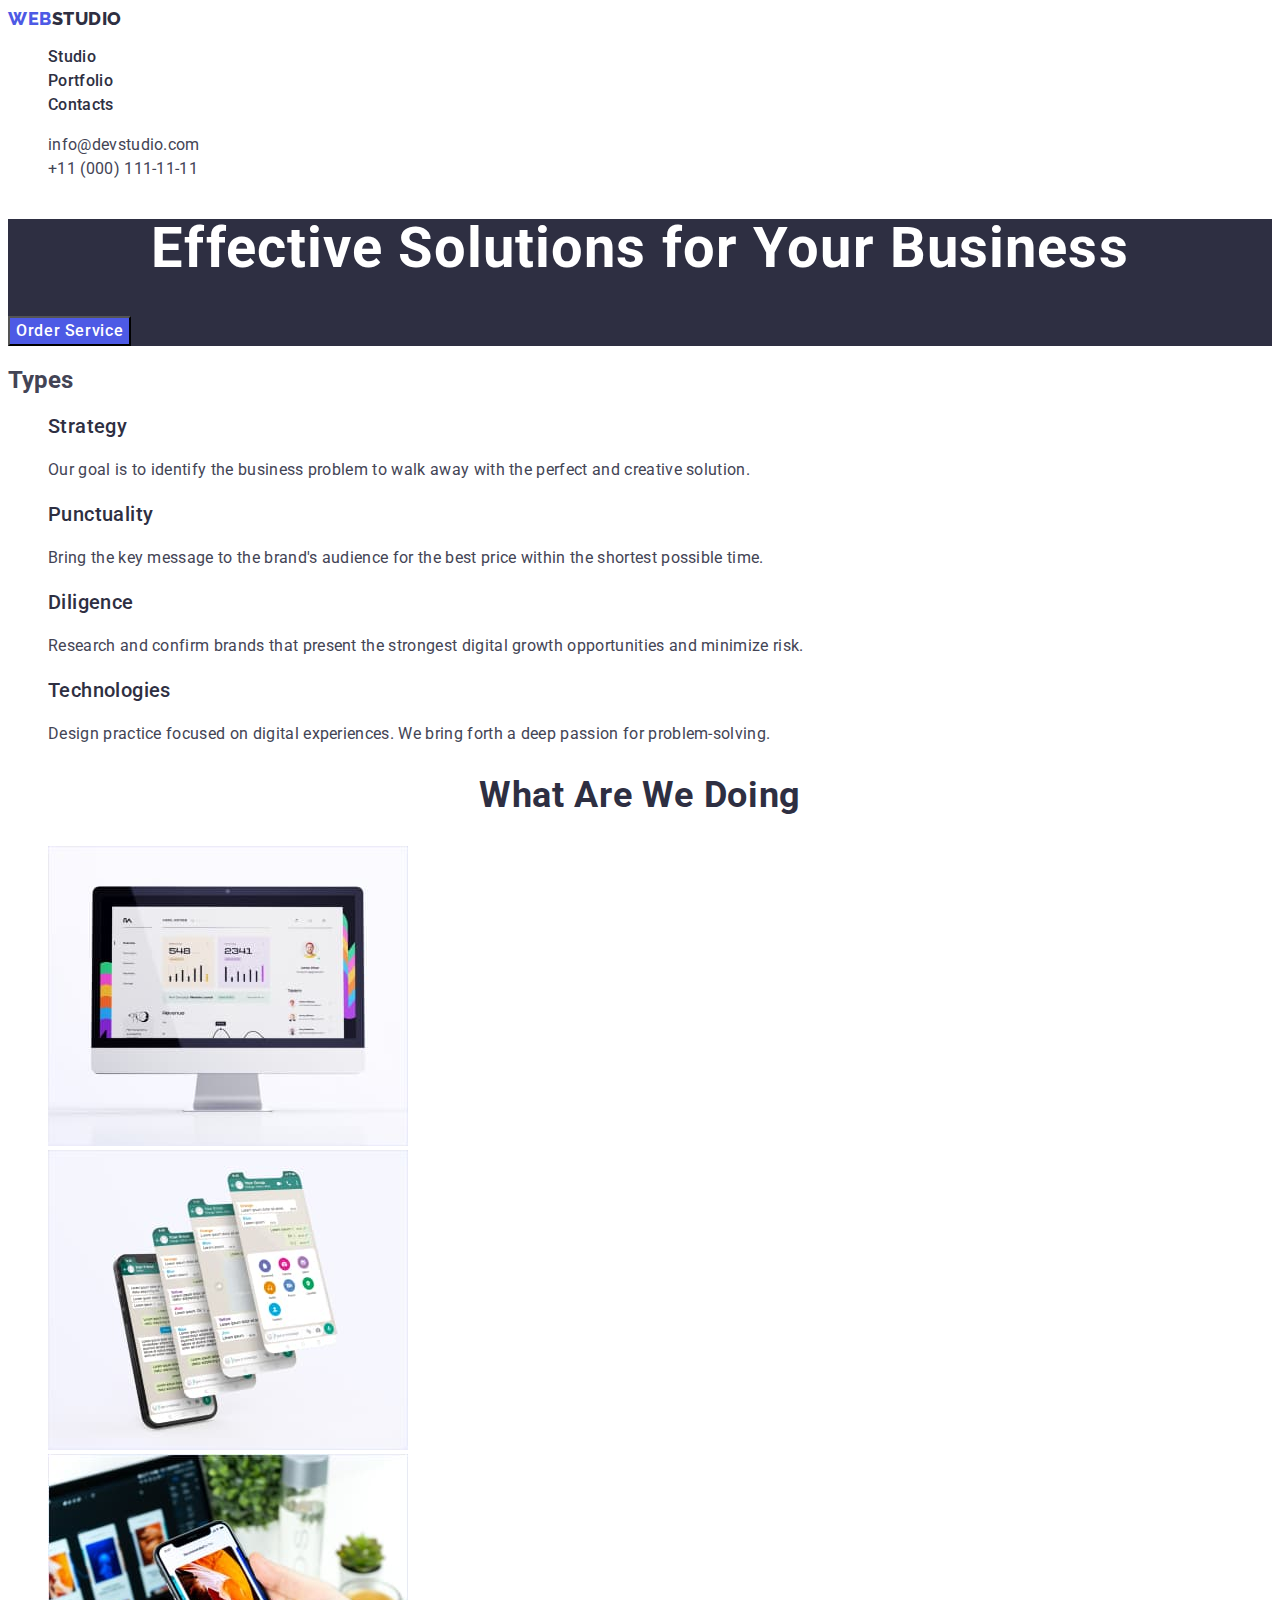
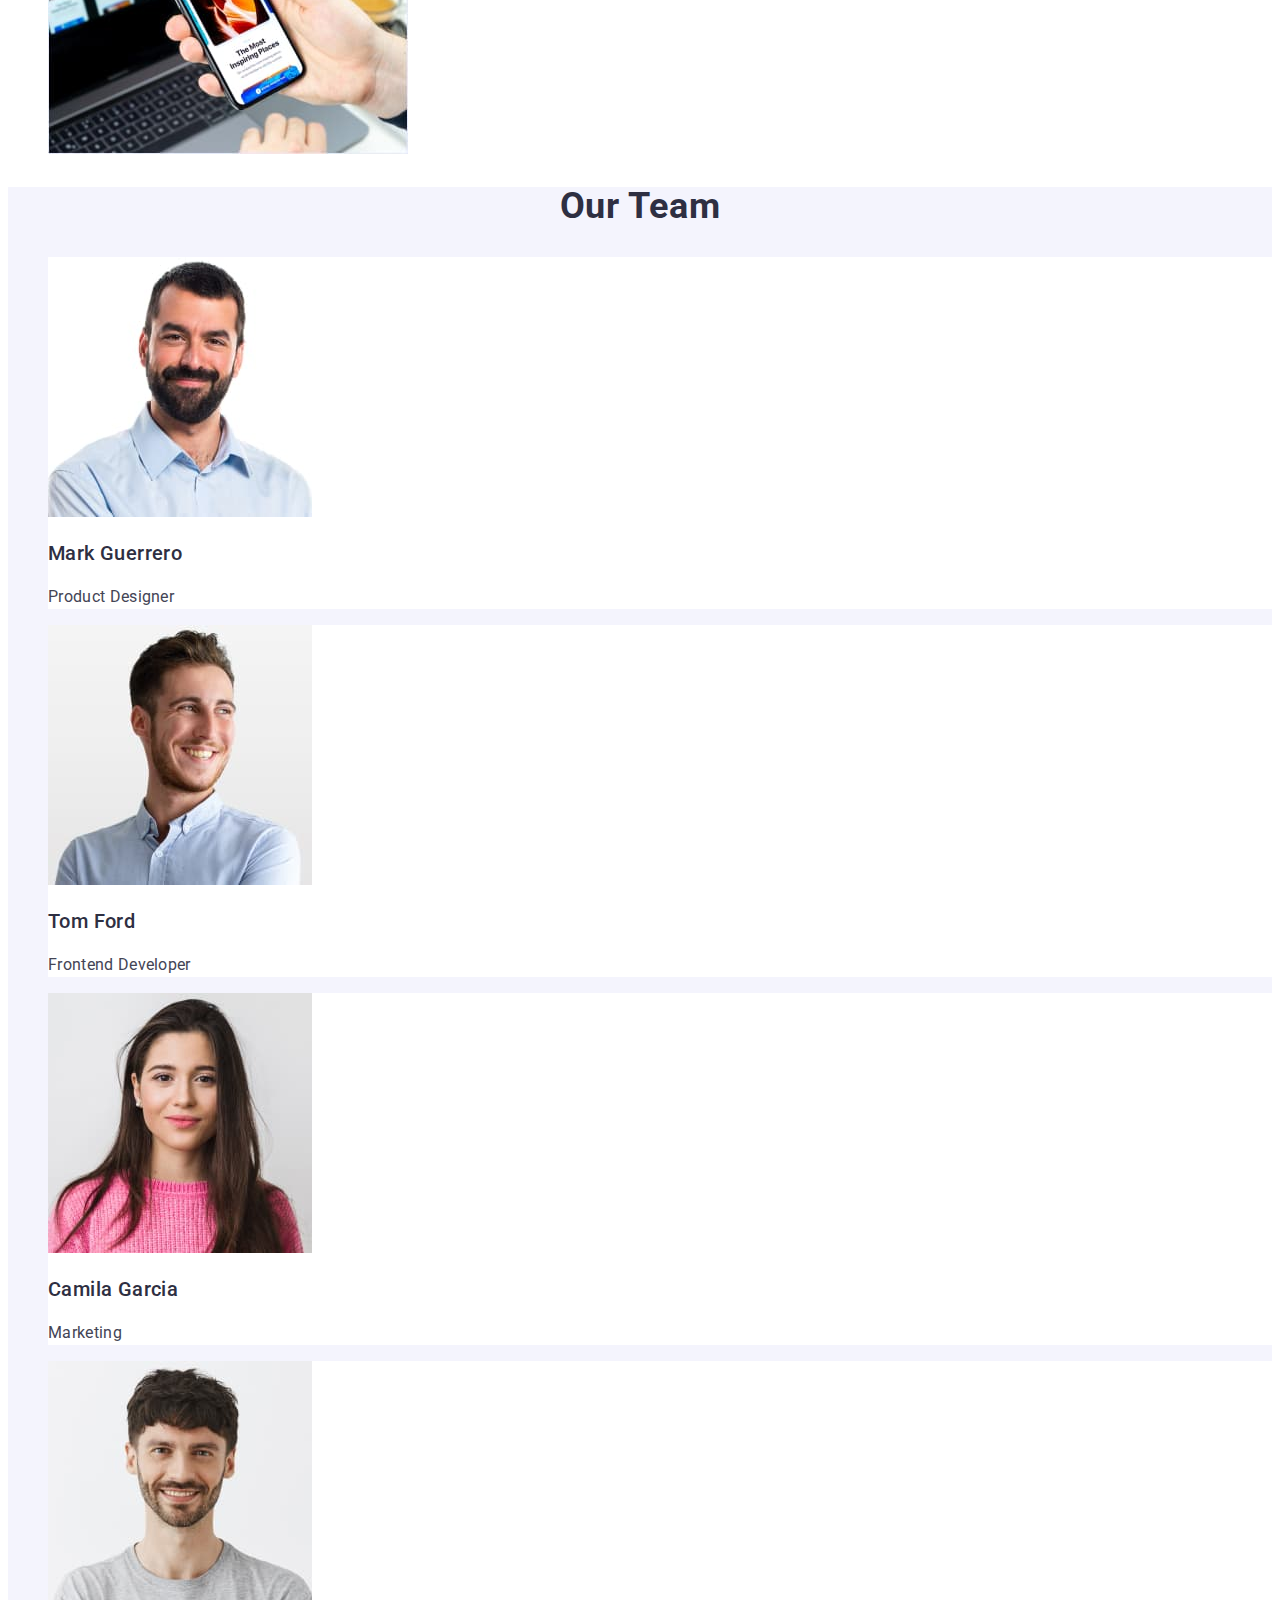
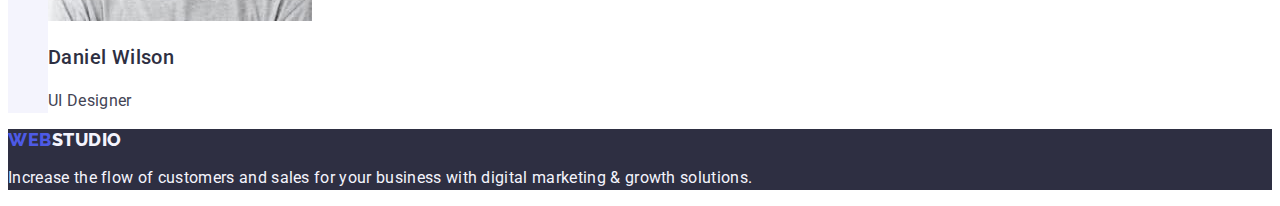
==== index.html @ 1963b53e "Initial commit" ====
<!DOCTYPE html>
<html lang="en">
  <head>
    <meta charset="utf-8" />
    <meta name="description" content="about-webstudio" />
    <title>WebStudio</title>
    <!-- fonts -->
    <link rel="preconnect" href="https://fonts.googleapis.com" />
    <link rel="preconnect" href="https://fonts.gstatic.com" crossorigin />
    <link
      href="https://fonts.googleapis.com/css2?family=Raleway:wght@800&family=Roboto:wght@400;500;700;900&display=swap"
      rel="stylesheet"
    />
    <!-- css -->
    <link rel="stylesheet" href="./css/styles.css" />
  </head>

  <body>
    <!-- header -->
    <header>
      <nav >
        <a class="link studio" href="./index.html"
          >Web<span class="logo-studio">Studio</span></a
        >
        <ul class="list">
          <li>
            <a class="link nav-link" href="./index.html">Studio</a>
          </li>
          <li>
            <a class="link nav-link" href="./portfolio.html">Portfolio</a>
          </li>
          <li><a class="link nav-link" href="">Contacts</a></li>
        </ul>
      </nav>
      <address class="address">
        <ul class="list">
          <li>
            <a class="link adress-link" href="mailto:info@devstudio.com"
              >info@devstudio.com</a
            >
          </li>
          <li>
            <a class="link adress-link" href="tel:+110001111111">+11 (000) 111-11-11</a>
          </li>
        </ul>
      </address>
    </header>

    <main>
      <!-- hero section -->
      <section class="hero-section">
        <h1 class="title-hero">Effective Solutions for Your Business</h1>
        <button class="button-main" type="button">Order Service</button>
      </section>

      <!-- section types -->
      <section class="list">
        <h2>Types</h2>
        <ul class="list">
          <li>
            <h3 class="titel-types">Strategy</h3>
            <p class="text-types">
              Our goal is to identify the business problem to walk away with the
              perfect and creative solution.
            </p>
          </li>

          <li>
            <h3 class="titel-types">Punctuality</h3>
            <p class="text-types">
              Bring the key message to the brand's audience for the best price
              within the shortest possible time.
            </p>
          </li>

          <li>
            <h3 class="titel-types">Diligence</h3>
            <p class="text-types">
              Research and confirm brands that present the strongest digital
              growth opportunities and minimize risk.
            </p>
          </li>

          <li>
            <h3 class="titel-types">Technologies</h3>
            <p class="text-types">
              Design practice focused on digital experiences. We bring forth a
              deep passion for problem-solving.
            </p>
          </li>
        </ul>
      </section>
      <!-- section work -->
      <section>
        <h2 class="section-tree">What are we doing</h2>
        <ul class="list">
          <li>
            <img src="./images/img1.jpg" alt="Statistics" width="360" />
          </li>
          <li>
            <img src="./images/img2.jpg" alt="App" width="360" />
          </li>
          <li>
            <img src="./images/img3.jpg" alt="Marketing" width="360" />
          </li>
        </ul>
      </section>
      <!-- section team -->
      <section class="list section-four">
        <h2 class="title-team">Our Team</h2>
        <ul class="list">
          <li class="team-list">
            <img src="./images/img_1.jpg" alt="Mark Guerrero" width="264" />
            <h3 class="titel-types">Mark Guerrero</h3>
            <p class="text-types">Product Designer</p>
          </li>
          <li class="team-list">
            <img src="./images/img_2.jpg" alt="Tom Ford" width="264" />
            <h3 class="titel-types">Tom Ford</h3>
            <p class="text-types">Frontend Developer</p>
          </li>
          <li class="team-list">
            <img src="./images/img_3.jpg" alt="Camila Garcia" width="264" />
            <h3 class="titel-types">Camila Garcia</h3>
            <p class="text-types">Marketing</p>
          </li>
          <li class="team-list">
            <img src="./images/img_4.jpg" alt="Daniel Wilson" width="264" />
            <h3 class="titel-types">Daniel Wilson</h3>
            <p class="text-types">UI Designer</p>
          </li>
        </ul>
      </section>
    </main>
    <!-- footer -->
    <footer class="footer">
      <!-- logo -->
      <a class="link studio" href="./index.html"
        >Web<span class="logo-studio-index">Studio</span></a
      >

      <p class="text">
        Increase the flow of customers and sales for your business with digital
        marketing & growth solutions.
      </p>
    </footer>
  </body>
</html>
---- css/styles.css ----
:root {
  --primary-brand-color: #4d5ae5;
  --pressed-state-color: #404bbf;
  --primary-dark-color: #2e2f42;
  --primary-green-color: #31d0aa;
  --primary-text-color: #434455;
  --primary-subteltext-color: #8e8f99;
  --primary-accent-color: #e7e9fc;
  --primary-light-color: #f4f4fd;
  --primary-overlay-color: #2e2f42;
  --hero-background-color: #2e2f42;
  --white-background-color: #ffffff;
  --modal-background-color: #fcfcfc;
}

body {
  font-family: "Roboto", sans-serif;
  color: #434455;
  background-color: var(--white-background-color);
}

/* Portfolio */

/*      header       */

.list {
  list-style: none;
}

/* logo */

.studio {
  color: var(--primary-brand-color);
  font-family: "Raleway", sans-serif;
  font-weight: 800;
  font-size: 18px;
  line-height: 1.17;
  font-style: normal;
  letter-spacing: 0.03em;
  text-transform: uppercase;
}

.logo-studio {
  color: var(--hero-background-color);
}

.logo-studio-index{
  color: var(--primary-light-color)
}

/*          menu     -portfolio and main page-        */

.nav-link {
  color: var(--hero-background-color);
  font-size: 16px;
  font-style: normal;
  font-weight: 500;
  line-height: 1.5;
  letter-spacing: 0.02em;
}


.nav-link:hover,
.nav-link:focus {
  color: var(--pressed-state-color);
}


/* email & tel */



.adress-link {
  color: var(--primary-text-color);
  font-size: 16px;
  font-style: normal;
  font-weight: 400;
  line-height: 1.5;
  letter-spacing: 0.02em;
}

.adress-link:hover,
.adress-link:focus {
  color: var(--pressed-state-color);
}



.link {
  text-decoration: none;
}

.address {
  font-style: normal;
}

/* buttons */
.button {
  background-color: var(--primary-light-color);
  color: var(--primary-brand-color);
  font-family: "Roboto", sans-serif;
  font-weight: 500;
  font-size: 16px;
  line-height: 1.5;
  letter-spacing: 0.04em;
  cursor: pointer;
  text-decoration: none;
}

.button:focus,
.button:hover {
  background-color: #404bbf;
  color: #ffffff;
}

/*     our works     */

.img-our-works {
  background-color: var(--white-background-color);
}

.title-our-works {
  color: var(--hero-background-color);
  font-size: 20px;
  font-style: normal;
  font-weight: 500;
  line-height: 1.2;
  letter-spacing: 0.02em;
}

.text-our-works {
  color: var(--primary-text-color);
  font-size: 16px;
  font-style: normal;
  font-weight: 400;
  line-height: 1.5;
  letter-spacing: 0.02em;
}

/* footer */

.footer {
  background-color: var(--primary-dark-color);
}

.text {
  color: var(--primary-light-color);
  font-size: 16px;
  font-style: normal;
  font-weight: 400;
  line-height: 1.5;
  letter-spacing: 0.02em;
}

/*      MAIN PAGE - index.html     */

/* hero section  */
.hero-section {
  background-color: var(--hero-background-color);
}

.title-hero {
  color: var(--white-background-color);
  text-align: center;
  font-size: 56px;
  font-style: normal;
  font-weight: 700;
  line-height: 1.07;
  letter-spacing: 0.02em;
}

.button-main {
  background-color: #4d5ae5;
  color: #ffffff;
  font-family: "Roboto", sans-serif;
  font-size: 16px;
  font-style: normal;
  font-weight: 500;
  line-height: 1.5;
  letter-spacing: 0.04em;
  text-decoration: none;
  cursor: pointer;
}

.button-main:hover,
.button-main:focus {
  background-color: #404bbf;
  color: var(--primary-light-color);
  font-size: 16px;
  font-style: normal;
  font-weight: 500;
  line-height: 1.5;
  letter-spacing: 0.64px;
  text-decoration: none;
  cursor: pointer;
}
/* section types */

.titel-types {
  color: var(--hero-background-color);
  font-size: 20px;
  font-style: normal;
  font-weight: 500;
  line-height: 1.2;
  letter-spacing: 0.02em;
}

.text-types {
  color: var(--primary-text-color);
  letter-spacing: 0.02em;
  line-height: 1.5;
}

/* section work */

.section-tree {
  color: var(--hero-background-color);
  text-align: center;
  text-transform: capitalize;
  font-size: 36px;
  line-height: 1.11;
  letter-spacing: 0.02em;
}

/* section team */

.section-four {
  background-color: #f4f4fd;
}

.title-team {
  color: var(--hero-background-color);
  text-align: center;
  font-size: 36px;
  font-style: normal;
  font-weight: 700;
  line-height: 1.11;
  letter-spacing: 0.02em;
  text-transform: capitalize;
}
.team-list {
  background-color: #ffffff;
}
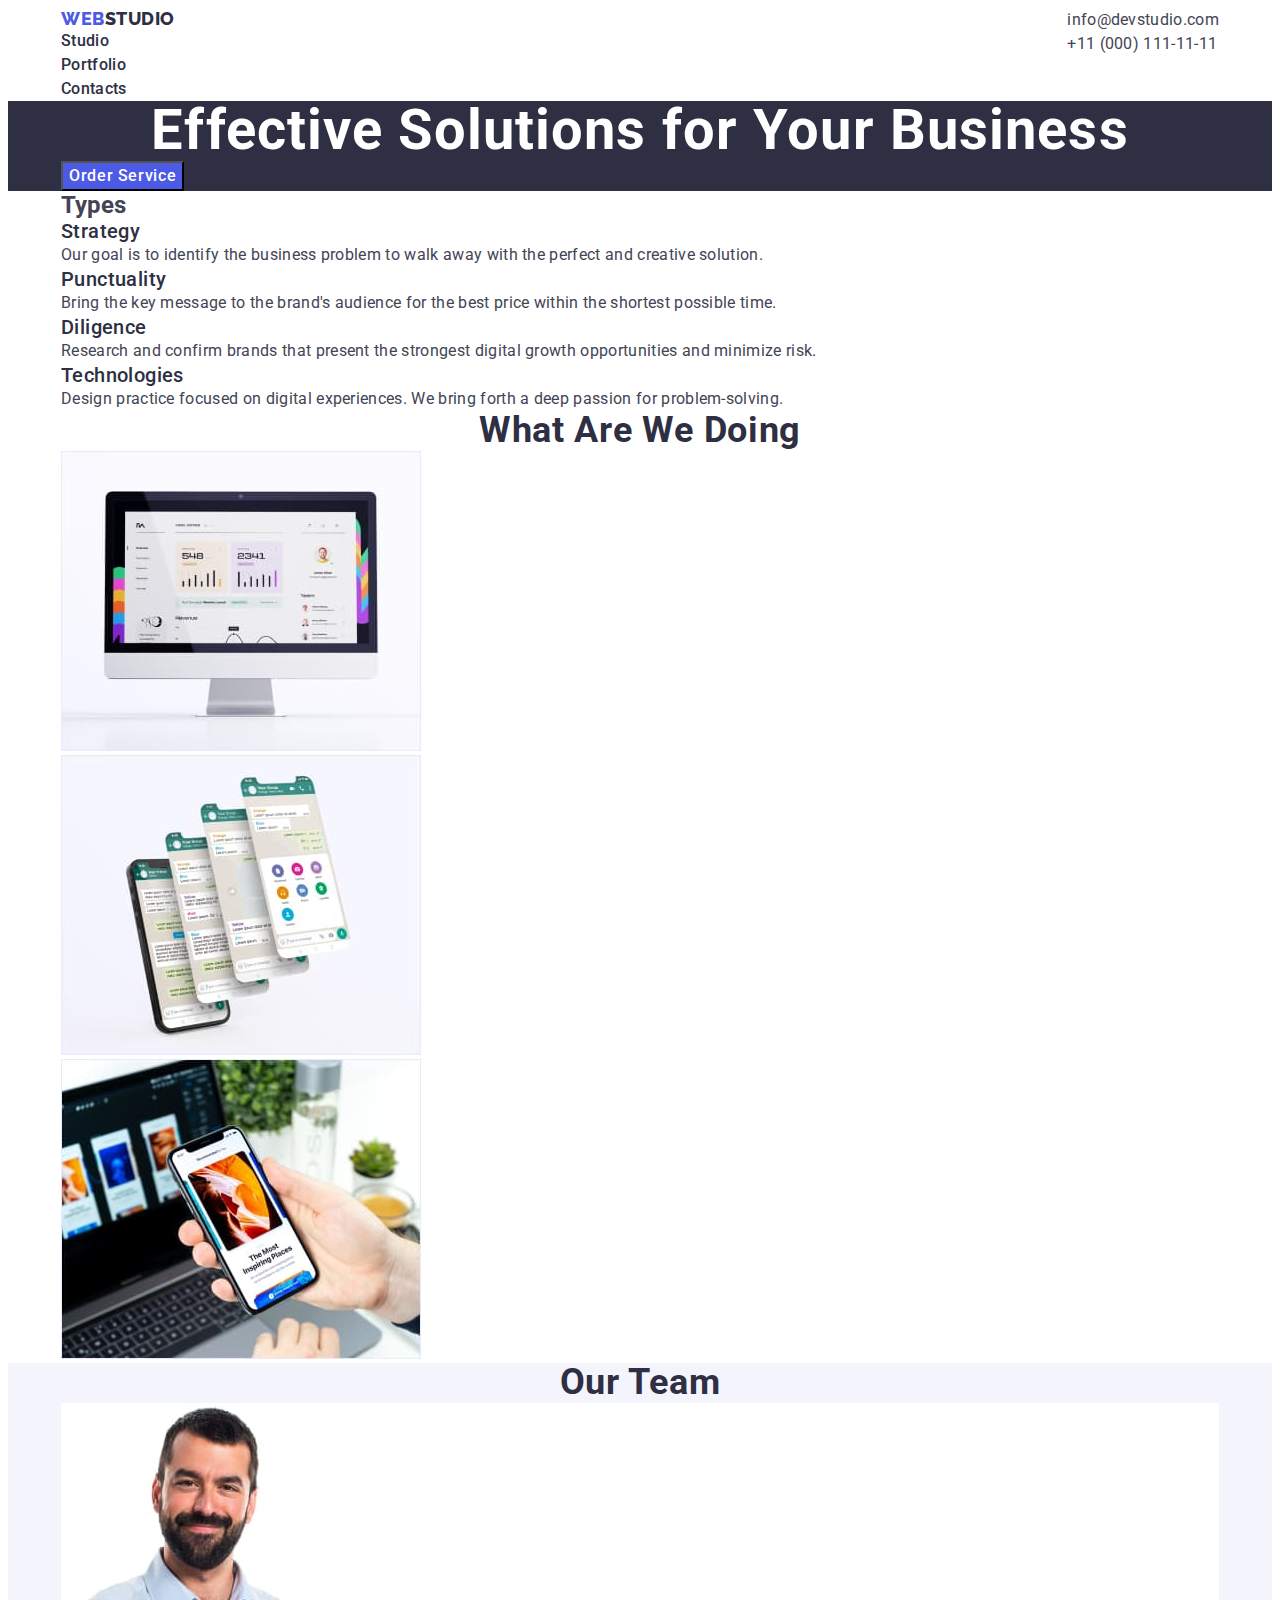
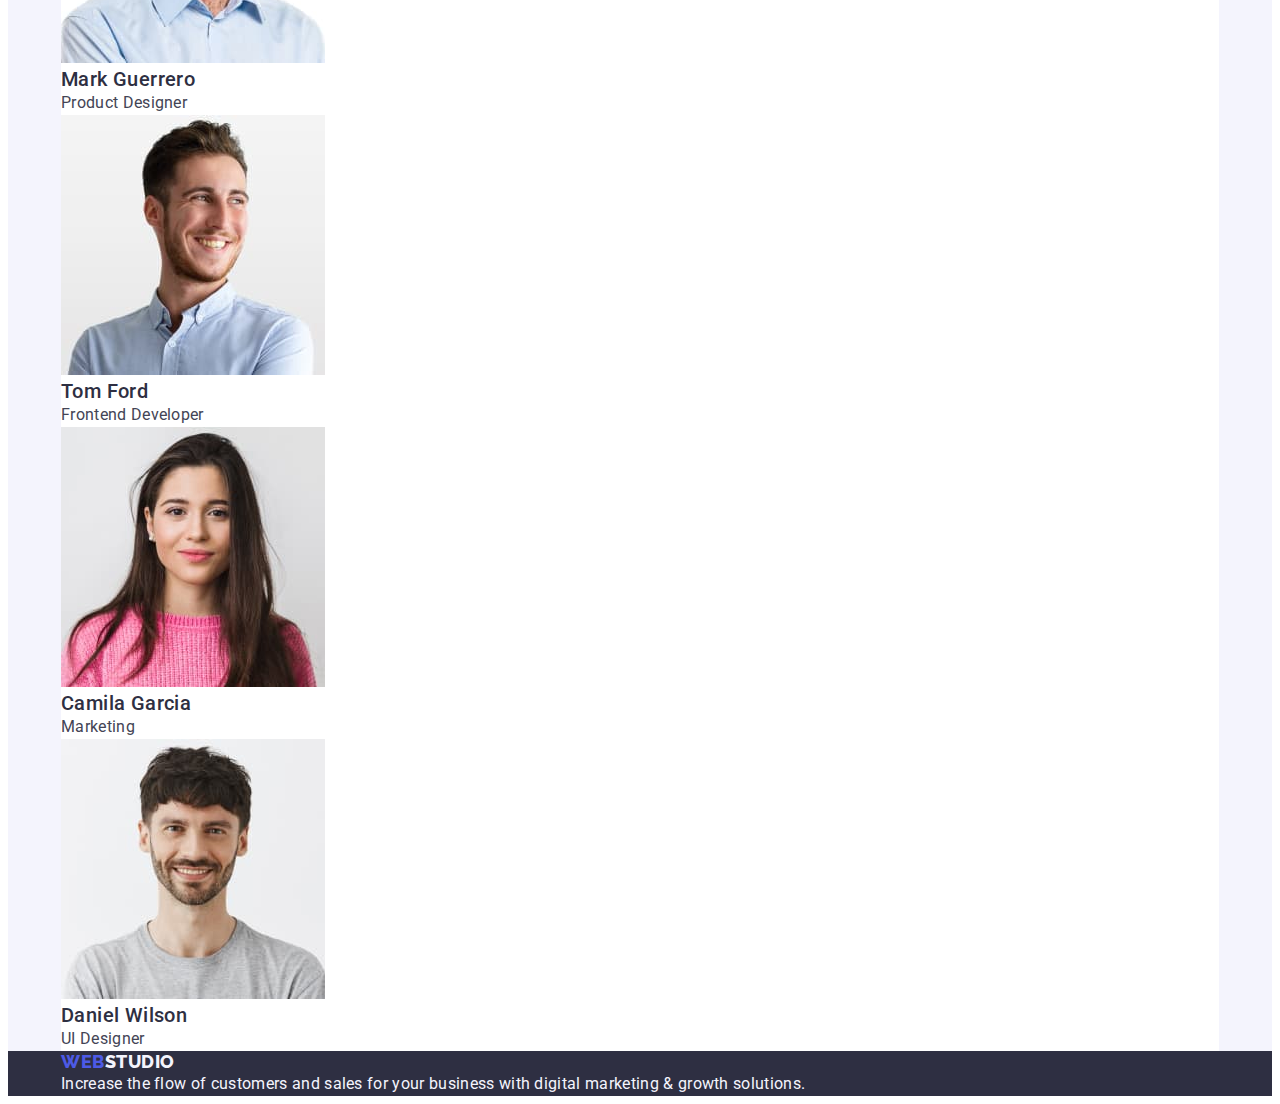
==== commit 6b2fb412: "com" ====
--- a/index.html
+++ b/index.html
@@ -11,6 +11,14 @@
       href="https://fonts.googleapis.com/css2?family=Raleway:wght@800&family=Roboto:wght@400;500;700;900&display=swap"
       rel="stylesheet"
     />
+    <!-- modern normolize -->
+    <link
+      rel="stylesheet"
+      href="https://cdnjs.cloudflare.com/ajax/libs/modern-normalize/2.0.0/modern-normalize.min.css"
+      integrity="sha512-4xo8blKMVCiXpTaLzQSLSw3KFOVPWhm/TRtuPVc4WG6kUgjH6J03IBuG7JZPkcWMxJ5huwaBpOpnwYElP/m6wg=="
+      crossorigin="anonymous"
+      referrerpolicy="no-referrer"
+    />
     <!-- css -->
     <link rel="stylesheet" href="./css/styles.css" />
   </head>
@@ -18,131 +26,147 @@
   <body>
     <!-- header -->
     <header>
-      <nav >
-        <a class="link studio" href="./index.html"
-          >Web<span class="logo-studio">Studio</span></a
-        >
-        <ul class="list">
-          <li>
-            <a class="link nav-link" href="./index.html">Studio</a>
-          </li>
-          <li>
-            <a class="link nav-link" href="./portfolio.html">Portfolio</a>
-          </li>
-          <li><a class="link nav-link" href="">Contacts</a></li>
-        </ul>
-      </nav>
-      <address class="address">
-        <ul class="list">
-          <li>
-            <a class="link adress-link" href="mailto:info@devstudio.com"
-              >info@devstudio.com</a
+      <div class="container">
+        <div class="flex-container">
+          <nav>
+            <a class="link studio" href="./index.html"
+              >Web<span class="logo-studio">Studio</span></a
             >
-          </li>
-          <li>
-            <a class="link adress-link" href="tel:+110001111111">+11 (000) 111-11-11</a>
-          </li>
-        </ul>
-      </address>
+            <ul class="list">
+              <li>
+                <a class="link nav-link" href="./index.html">Studio</a>
+              </li>
+              <li>
+                <a class="link nav-link" href="./portfolio.html">Portfolio</a>
+              </li>
+              <li><a class="link nav-link" href="">Contacts</a></li>
+            </ul>
+          </nav>
+          <address class="address">
+            <ul class="list">
+              <li>
+                <a class="link adress-link" href="mailto:info@devstudio.com"
+                  >info@devstudio.com</a
+                >
+              </li>
+              <li>
+                <a class="link adress-link" href="tel:+110001111111"
+                  >+11 (000) 111-11-11</a
+                >
+              </li>
+            </ul>
+          </address>
+        </div>
+      </div>
     </header>
 
     <main>
       <!-- hero section -->
       <section class="hero-section">
-        <h1 class="title-hero">Effective Solutions for Your Business</h1>
-        <button class="button-main" type="button">Order Service</button>
+        <div class="container">
+          <h1 class="title-hero">Effective Solutions for Your Business</h1>
+          <button class="button-main" type="button">Order Service</button>
+        </div>
       </section>
 
       <!-- section types -->
       <section class="list">
-        <h2>Types</h2>
-        <ul class="list">
-          <li>
-            <h3 class="titel-types">Strategy</h3>
-            <p class="text-types">
-              Our goal is to identify the business problem to walk away with the
-              perfect and creative solution.
-            </p>
-          </li>
+        <div class="container">
+          <h2>Types</h2>
+          <ul class="list">
+            <li>
+              <h3 class="titel-types">Strategy</h3>
+              <p class="text-types">
+                Our goal is to identify the business problem to walk away with
+                the perfect and creative solution.
+              </p>
+            </li>
 
-          <li>
-            <h3 class="titel-types">Punctuality</h3>
-            <p class="text-types">
-              Bring the key message to the brand's audience for the best price
-              within the shortest possible time.
-            </p>
-          </li>
+            <li>
+              <h3 class="titel-types">Punctuality</h3>
+              <p class="text-types">
+                Bring the key message to the brand's audience for the best price
+                within the shortest possible time.
+              </p>
+            </li>
 
-          <li>
-            <h3 class="titel-types">Diligence</h3>
-            <p class="text-types">
-              Research and confirm brands that present the strongest digital
-              growth opportunities and minimize risk.
-            </p>
-          </li>
+            <li>
+              <h3 class="titel-types">Diligence</h3>
+              <p class="text-types">
+                Research and confirm brands that present the strongest digital
+                growth opportunities and minimize risk.
+              </p>
+            </li>
 
-          <li>
-            <h3 class="titel-types">Technologies</h3>
-            <p class="text-types">
-              Design practice focused on digital experiences. We bring forth a
-              deep passion for problem-solving.
-            </p>
-          </li>
-        </ul>
+            <li>
+              <h3 class="titel-types">Technologies</h3>
+              <p class="text-types">
+                Design practice focused on digital experiences. We bring forth a
+                deep passion for problem-solving.
+              </p>
+            </li>
+          </ul>
+        </div>
       </section>
       <!-- section work -->
       <section>
-        <h2 class="section-tree">What are we doing</h2>
-        <ul class="list">
-          <li>
-            <img src="./images/img1.jpg" alt="Statistics" width="360" />
-          </li>
-          <li>
-            <img src="./images/img2.jpg" alt="App" width="360" />
-          </li>
-          <li>
-            <img src="./images/img3.jpg" alt="Marketing" width="360" />
-          </li>
-        </ul>
+        <div class="container">
+          <h2 class="section-tree">What are we doing</h2>
+          <ul class="list">
+            <li>
+              <img src="./images/img1.jpg" alt="Statistics" width="360" />
+            </li>
+            <li>
+              <img src="./images/img2.jpg" alt="App" width="360" />
+            </li>
+            <li>
+              <img src="./images/img3.jpg" alt="Marketing" width="360" />
+            </li>
+          </ul>
+        </div>
       </section>
       <!-- section team -->
       <section class="list section-four">
-        <h2 class="title-team">Our Team</h2>
-        <ul class="list">
-          <li class="team-list">
-            <img src="./images/img_1.jpg" alt="Mark Guerrero" width="264" />
-            <h3 class="titel-types">Mark Guerrero</h3>
-            <p class="text-types">Product Designer</p>
-          </li>
-          <li class="team-list">
-            <img src="./images/img_2.jpg" alt="Tom Ford" width="264" />
-            <h3 class="titel-types">Tom Ford</h3>
-            <p class="text-types">Frontend Developer</p>
-          </li>
-          <li class="team-list">
-            <img src="./images/img_3.jpg" alt="Camila Garcia" width="264" />
-            <h3 class="titel-types">Camila Garcia</h3>
-            <p class="text-types">Marketing</p>
-          </li>
-          <li class="team-list">
-            <img src="./images/img_4.jpg" alt="Daniel Wilson" width="264" />
-            <h3 class="titel-types">Daniel Wilson</h3>
-            <p class="text-types">UI Designer</p>
-          </li>
-        </ul>
+        <div class="container">
+          <h2 class="title-team">Our Team</h2>
+          <ul class="list">
+            <li class="team-list">
+              <img src="./images/img_1.jpg" alt="Mark Guerrero" width="264" />
+              <h3 class="titel-types">Mark Guerrero</h3>
+              <p class="text-types">Product Designer</p>
+            </li>
+            <li class="team-list">
+              <img src="./images/img_2.jpg" alt="Tom Ford" width="264" />
+              <h3 class="titel-types">Tom Ford</h3>
+              <p class="text-types">Frontend Developer</p>
+            </li>
+            <li class="team-list">
+              <img src="./images/img_3.jpg" alt="Camila Garcia" width="264" />
+              <h3 class="titel-types">Camila Garcia</h3>
+              <p class="text-types">Marketing</p>
+            </li>
+            <li class="team-list">
+              <img src="./images/img_4.jpg" alt="Daniel Wilson" width="264" />
+              <h3 class="titel-types">Daniel Wilson</h3>
+              <p class="text-types">UI Designer</p>
+            </li>
+          </ul>
+        </div>
       </section>
     </main>
     <!-- footer -->
     <footer class="footer">
       <!-- logo -->
-      <a class="link studio" href="./index.html"
-        >Web<span class="logo-studio-index">Studio</span></a
-      >
+      <div class="container">
+        <a class="link studio" href="./index.html"
+          >Web<span class="logo-studio-index">Studio</span></a
+        >
 
-      <p class="text">
-        Increase the flow of customers and sales for your business with digital
-        marketing & growth solutions.
-      </p>
+        <p class="text">
+          Increase the flow of customers and sales for your business with
+          digital marketing & growth solutions.
+        </p>
+      </div>
     </footer>
   </body>
 </html>
--- a/css/styles.css
+++ b/css/styles.css
@@ -44,8 +44,8 @@
   color: var(--hero-background-color);
 }
 
-.logo-studio-index{
-  color: var(--primary-light-color)
+.logo-studio-index {
+  color: var(--primary-light-color);
 }
 
 /*          menu     -portfolio and main page-        */
@@ -58,17 +58,13 @@
   line-height: 1.5;
   letter-spacing: 0.02em;
 }
-
 
 .nav-link:hover,
 .nav-link:focus {
   color: var(--pressed-state-color);
 }
 
-
 /* email & tel */
-
-
 
 .adress-link {
   color: var(--primary-text-color);
@@ -83,8 +79,6 @@
 .adress-link:focus {
   color: var(--pressed-state-color);
 }
-
-
 
 .link {
   text-decoration: none;
@@ -241,3 +235,37 @@
 .team-list {
   background-color: #ffffff;
 }
+
+/* FLEX BOX */
+
+h1,
+h2,
+h3,
+h4,
+h5,
+h6,
+p {
+  margin: 0;
+}
+
+ul,
+ol {
+  margin: 0;
+  padding: 0;
+}
+
+.container {
+  width: 1158px;
+  margin-left: auto;
+  margin-right: auto;
+  padding-left: 15px;
+  padding-right: 15px;
+}
+
+.flex-container {
+  display: flex;
+  justify-content: space-between;
+}
+
+.header-list {
+}
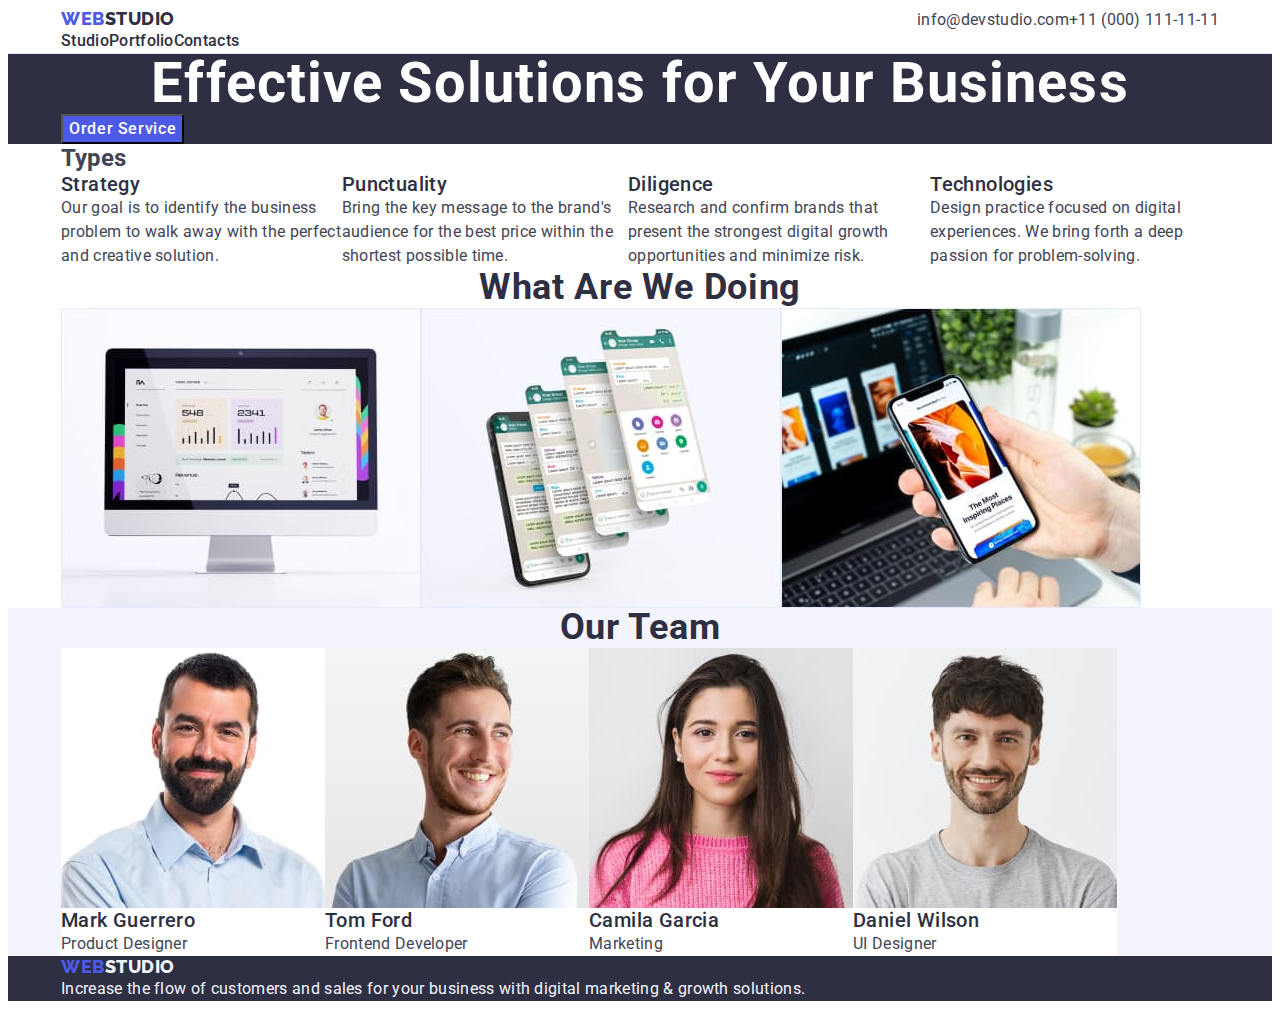
==== commit 982f484a: "comm" ====
--- a/index.html
+++ b/index.html
@@ -25,7 +25,7 @@
 
   <body>
     <!-- header -->
-    <header>
+    <header class="header">
       <div class="container">
         <div class="flex-container">
           <nav>
--- a/css/styles.css
+++ b/css/styles.css
@@ -24,6 +24,9 @@
 /*      header       */
 
 .list {
+  display: flex;
+  align-items: center;
+
   list-style: none;
 }
 
@@ -254,6 +257,10 @@
   padding: 0;
 }
 
+img {
+  display: block;
+}
+
 .container {
   width: 1158px;
   margin-left: auto;
@@ -267,5 +274,6 @@
   justify-content: space-between;
 }
 
-.header-list {
-}
+.header {
+  border-bottom: 1px solid #e7e9fc;
+}
